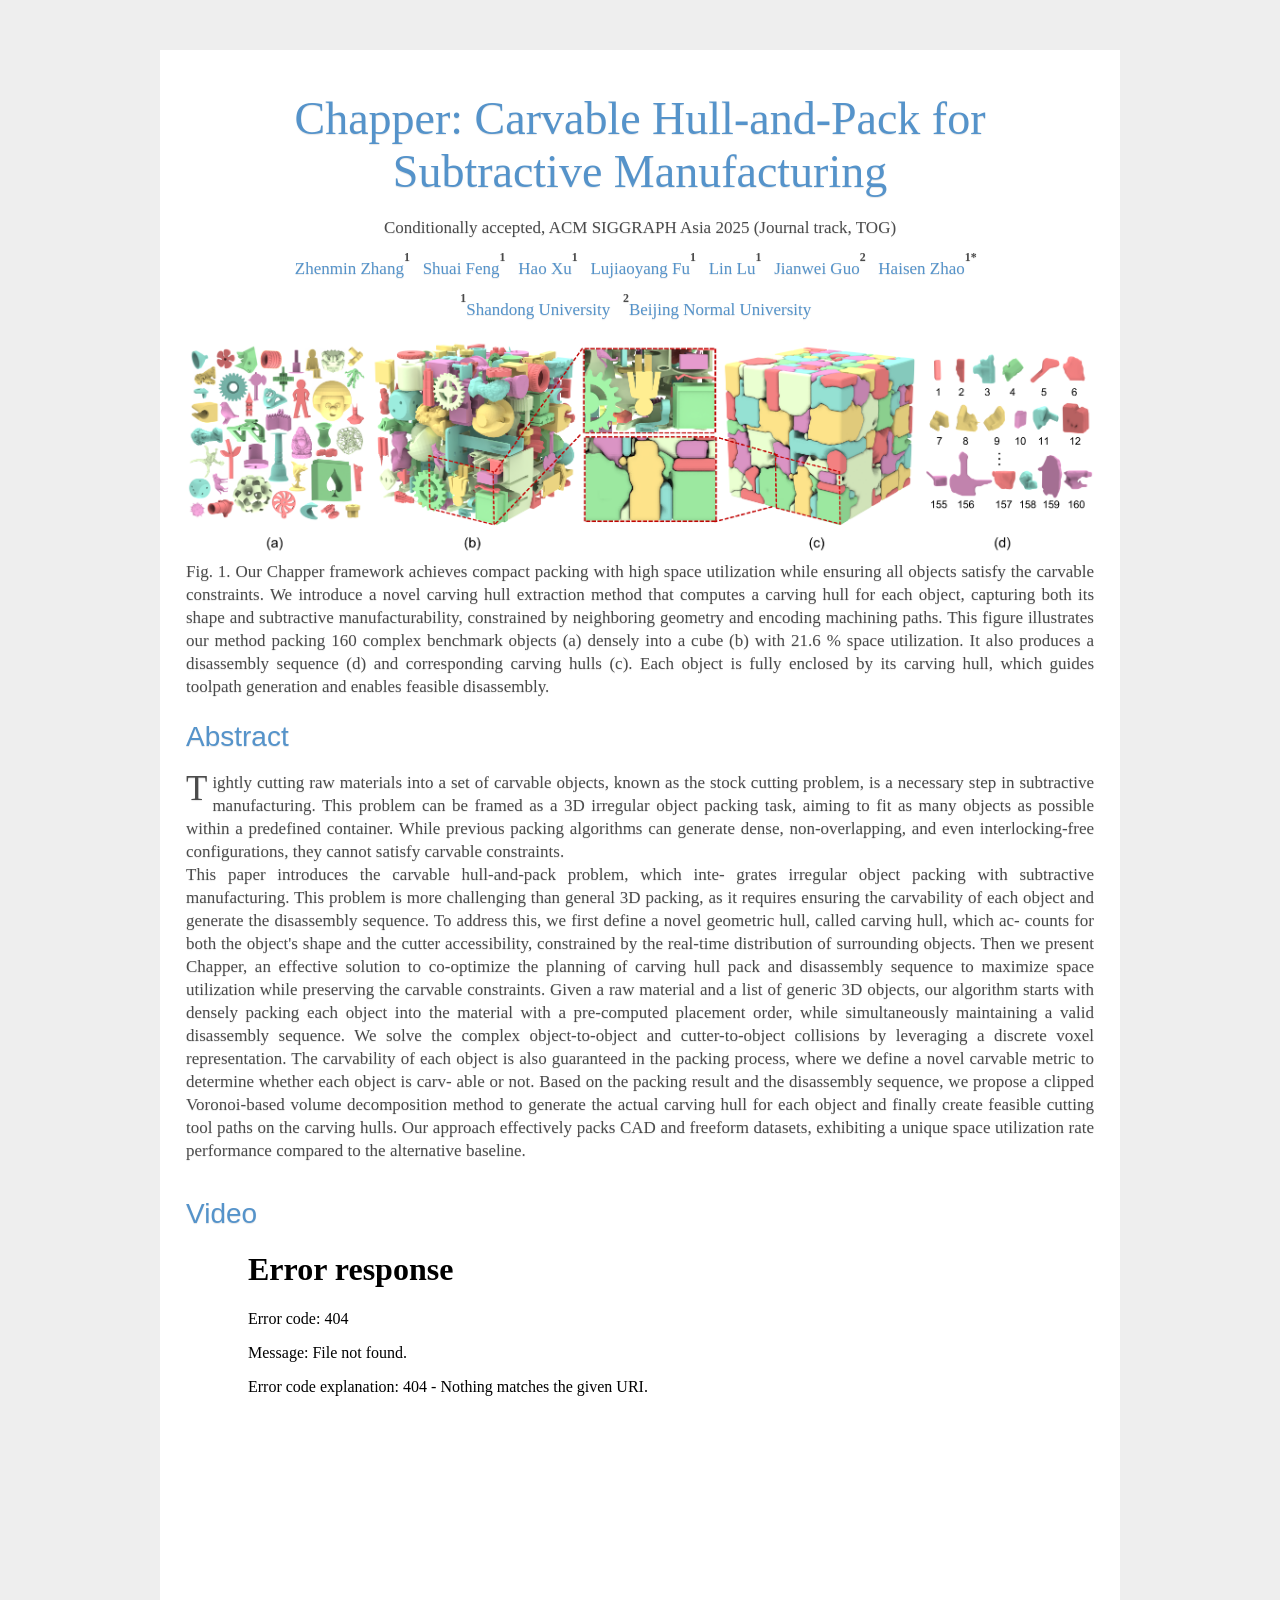
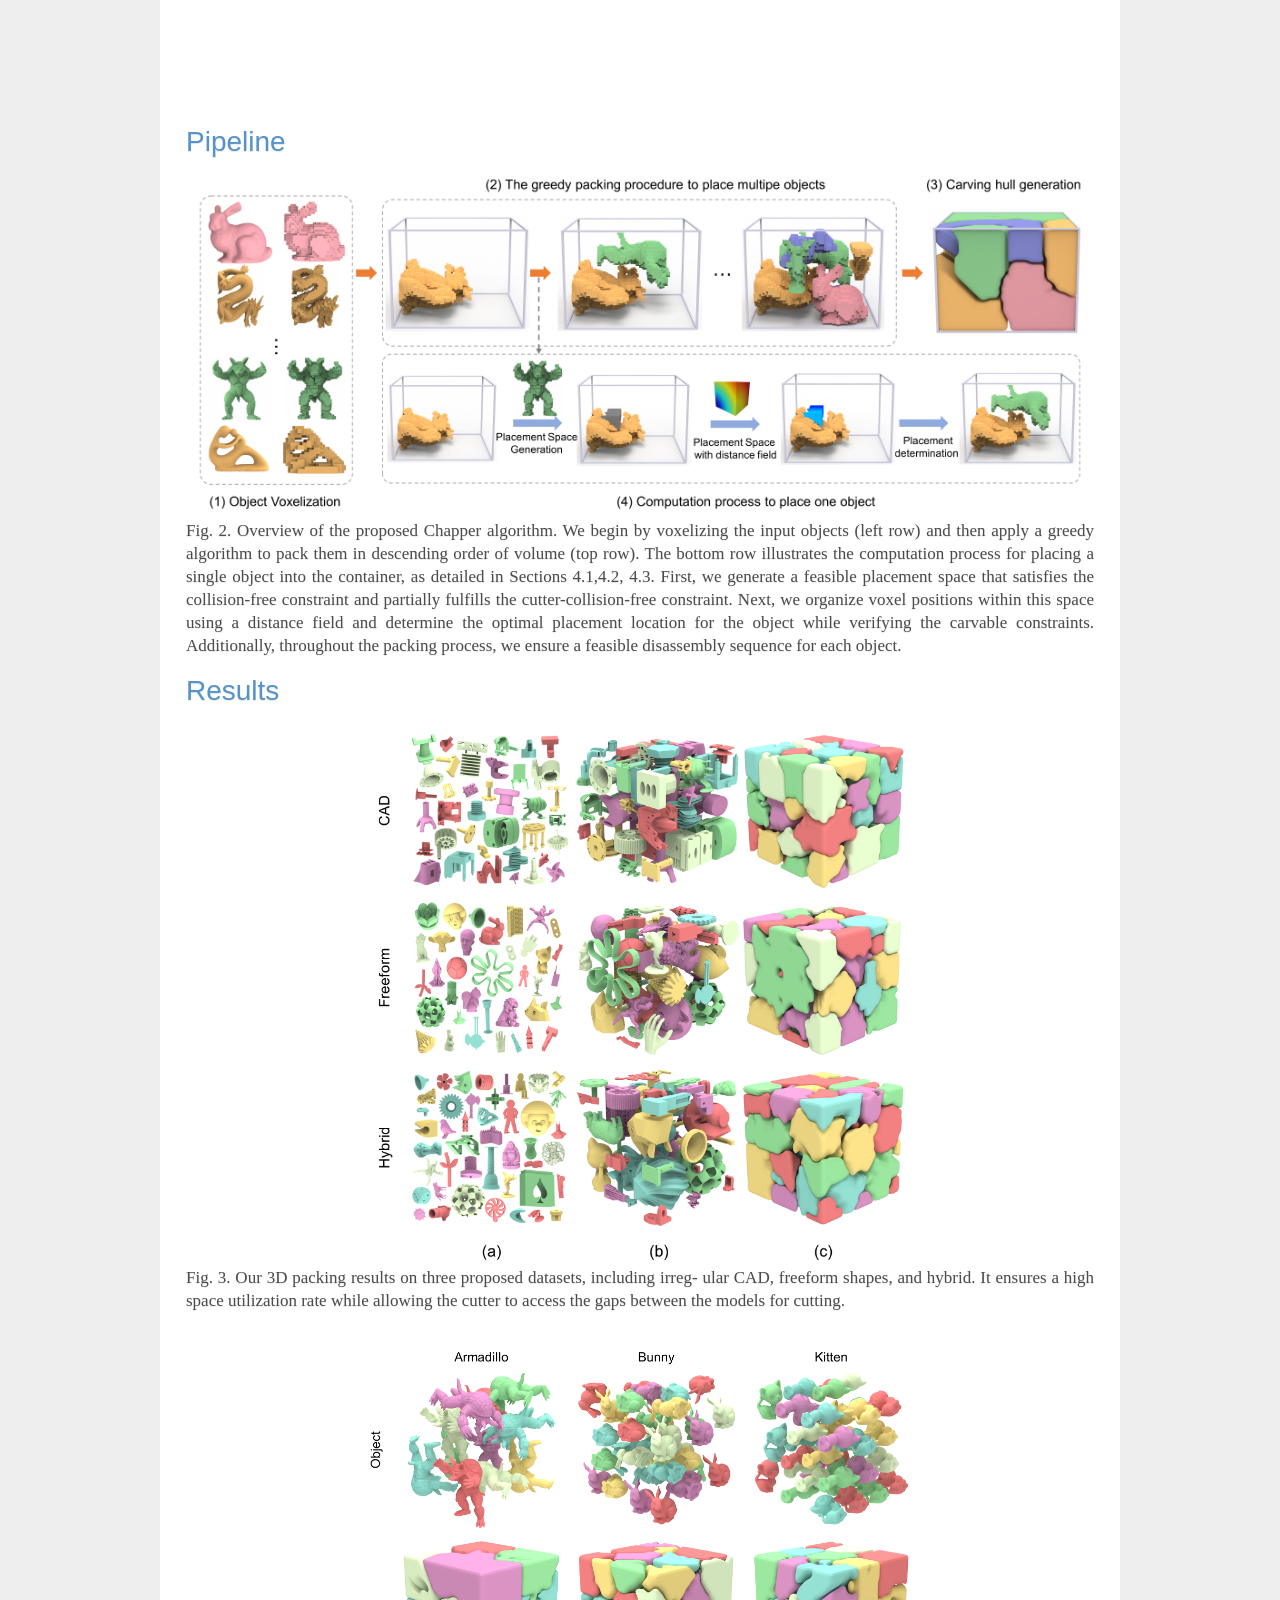
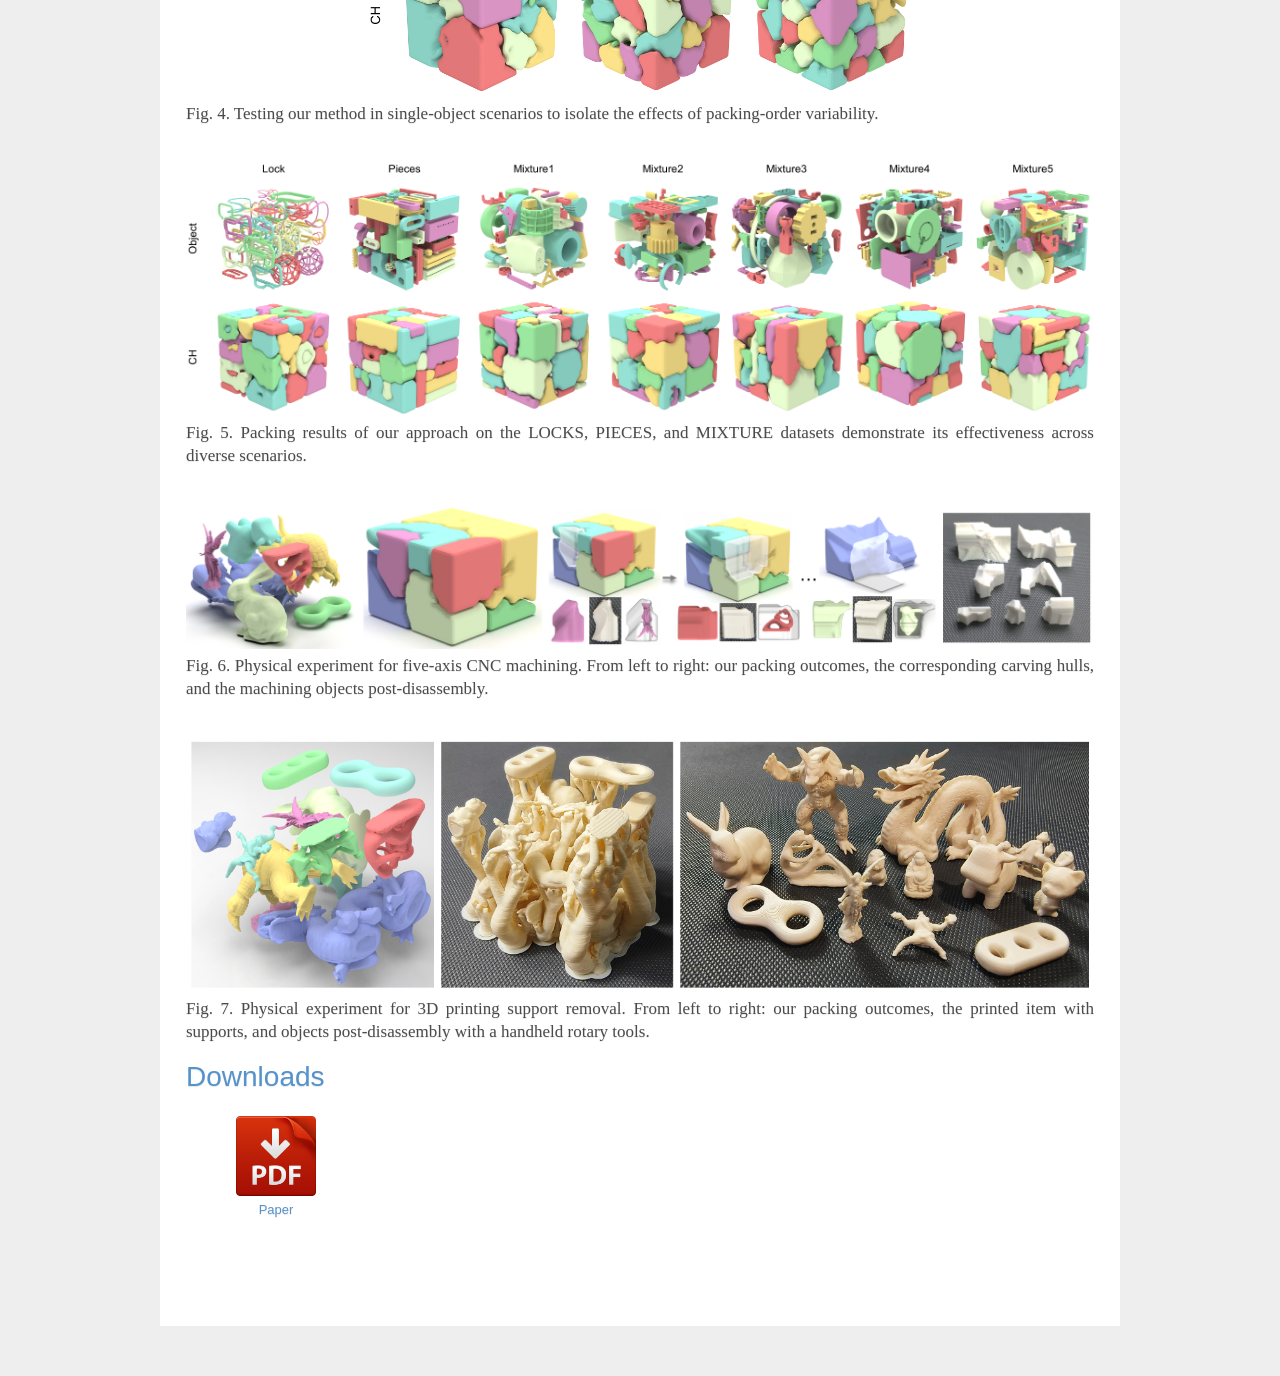
==== projects/Chapper/index.html @ b59ac9cc "add chapper project" ====
<!DOCTYPE html>
<html>

<head>
    <meta http-equiv="Content-Type" content="text/html; charset=UTF-8">


    <title>
        Chapper: Carvable Hull-and-Pack for Subtractive Manufacturing
    </title>
    <meta name="viewport" content="width=device-width, initial-scale=1">
    <link rel="stylesheet" href="./files/bootstrap.min.css">
    <script src="./files/jquery.min.js.download"></script>
    <script src="./files/bootstrap.min.js.download"></script>
    <link rel="stylesheet" type="text/css" href="./files/style.css" media="screen">
    <link rel="stylesheet" type="text/css" href="./files/orbit-1.2.3.css" media="screen">
    <link rel="stylesheet" type="text/css" href="./files/jquery.fancybox-1.3.4.css" media="screen">
    <!--[if lt IE 9]><script type="text/javascript" src="assets/scripts/modernizr.js"></script><![endif]-->
    <style type="text/css">
        #lb_infobar_3436182992 {
            color: #000000 !important;
            font-weight: normal !important;
            text-decoration: none !important;
            margin-top: 0 !important;
            margin-bottom: 0 !important;
            margin-left: 0 !important;
            margin-right: 0 !important;
            padding-top: 0 !important;
            padding-bottom: 0 !important;
            padding-left: 0 !important;
            padding-right: 0 !important;
            float: none !important;
            text-align: left !important;
            height: 37px !important;
            width: 100% !important;
            background-color: #F5F5F5 !important;
            background-image: -webkit-linear-gradient(top, #F5F5F5, #EEEDED) !important;
            border-bottom: 1px solid #C0C0C0 !important;
            box-shadow: inset 0 1px 1px 1px #FFFFFF !important;
            line-height: 36px !important;
            font-family: '微软雅黑', '宋体' !important;
            z-index: 9999999999 !important;
            margin: 0 !important;
            padding: 0 !important;
            position: fixed !important;
            top: 0px !important;
            left: 0px !important;
        }

        #lb_infobar_3436182992,
        #lb_infobar_3436182992 * {
            border-radius: 0 !important;
            padding: 0 !important;
            margin: 0 !important;
        }

        #lb_infobar_3436182992 * {
            width: auto !important;
            background: none !important;
        }

        #lb_infobar_3436182992 input {
            border-radius: 4px !important;
            box-shadow: 0 1px 2px rgba(0, 0, 0, .15) !important;
            font-family: '微软雅黑,', '宋体' !important;
            font-size: 12px !important;
            font-weight: normal !important;
            text-shadow: none !important;
            margin: 0 0 0 18px !important;
            padding: 0 !important;
        }

        #lb_infobar_translate_3436182992 {
            background-color: #FBB016 !important;
            background-image: -webkit-linear-gradient(top, #FBB016, #ED8A0D) !important;
            width: 78px !important;
            height: 26px !important;
            border: 1px solid #E19D3C !important;
            color: #FFFFFF !important;
            cursor: pointer !important;
            line-height: normal !important;
            vertical-align: middle !important;
        }

        #lb_infobar_translate_3436182992:hover {
            background-color: #FDBF3F !important;
            background-image: -webkit-linear-gradient(top, #FDBF3F, #ED8A0D) !important;
        }

        #lb_infobar_translate_3436182992:active {
            background-color: #ED8A0D !important;
            background-image: -webkit-linear-gradient(top, #ED8A0D, #FBB016) !important;
        }

        #lb_infobar_words_3436182992 {
            background-color: #FBB016 !important;
            background-image: -webkit-linear-gradient(top, #FBB016, #ED8A0D) !important;
            width: 90px !important;
            height: 26px !important;
            border: 1px solid #E19D3C !important;
            color: #FFFFFF !important;
            cursor: pointer !important;
            line-height: normal !important;
            vertical-align: middle !important;
            left: 360px !important;
        }

        #lb_infobar_words_3436182992:hover {
            background-color: #FDBF3F !important;
            background-image: -webkit-linear-gradient(top, #FDBF3F, #ED8A0D) !important;
        }

        #lb_infobar_words_3436182992:active {
            background-color: #ED8A0D !important;
            background-image: -webkit-linear-gradient(top, #ED8A0D, #FBB016) !important;
        }

        #lb_infobar_return_3436182992 {
            background-color: #FFFFFF !important;
            background-image: -webkit-linear-gradient(top, #FFFFFF, #E0DFDF) !important;
            width: 78px !important;
            height: 26px !important;
            border: 1px solid #B0AFAF !important;
            color: rgba(0, 0, 0, .5) !important;
            cursor: pointer !important;
            line-height: normal !important;
            vertical-align: middle !important;
        }

        #lb_infobar_return_3436182992.lb_infobar_return_words_3436182992 {
            width: 130px !important;
        }

        #lb_infobar_return_3436182992:hover {
            background-color: #EDECEC !important;
            background-image: -webkit-linear-gradient(top, #FFFFFF, #EDECEC) !important;
        }

        #lb_infobar_return_3436182992:active {
            background-color: #E0DFDF !important;
            background-image: -webkit-linear-gradient(top, #E0DFDF, #FFFFFF) !important;
        }

        #lb_infobar_3436182992 a {
            text-decoration: underline !important;
            font-size: 12px !important;
            color: #999999 !important;
            cursor: pointer !important;
        }

        #lb_infobar_3436182992 a:hover {
            color: #FC9500 !important;
        }

        #lb_infobar_3436182992 a:active {
            color: #D68003 !important;
        }

        #lb_infobar_close_3436182992 {
            background-position: -66px -27px !important;
            cursor: pointer !important;
            position: absolute !important;
            top: 0 !important;
            right: 1em !important;
            line-height: 36px !important;
        }

        #lb_infobar_close_3436182992:hover {
            background-position: -66px -41px !important;
        }

        #lb_infobar_close_3436182992:active {
            background-position: -66px -54px !important;
        }

        #lb_infobar_notice_3436182992 {
            line-height: 36px !important;
            margin-left: 55px !important;
            font-size: 14px !important;
            vertical-align: middle !important;
        }

        #lb_infobar_powered_3436182992 {
            padding-left: 18px !important;
            font-size: 10px !important;
            color: #979797 !important;
            font-family: 'Arial' !important;
            font-style: italic !important;
        }

        #lb_infobar_ignore_3436182992 {
            line-height: 36px !important;
            margin-right: 3em !important;
            position: absolute !important;
            top: 0 !important;
            right: 0 !important;
        }

        #lb_infobar_manual_3436182992 {
            line-height: 36px !important;
            margin-right: 12em !important;
            position: absolute !important;
            top: 0 !important;
            right: 0 !important;
        }

        #lb_infobar_icon_3436182992 {
            position: absolute !important;
            top: 0 !important;
            left: 0 !important;
            height: 37px !important;
            width: 42px !important;
            color: #fff !important;
            font-size: 24px !important;
            text-align: center !important;
            background-repeat: no-repeat !important;
            background-position: -80px 0 !important;
        }

        #lb_infobar_translate_3436182992.lb_infobar_btn_inactive_3436182992,
        #lb_infobar_words_3436182992.lb_infobar_btn_inactive_3436182992 {
            background-color: #FFFFFF !important;
            background-image: -webkit-linear-gradient(top, #FFFFFF, #E0DFDF) !important;
            border: 1px solid #B0AFAF !important;
            color: #808080 !important;
        }

        #lb_infobar_translate_3436182992.lb_infobar_btn_inactive_3436182992:hover,
        #lb_infobar_words_3436182992.lb_infobar_btn_inactive_3436182992:hover {
            background-color: #EDECEC !important;
            background-image: -webkit-linear-gradient(top, #FFFFFF, #EDECEC) !important;
        }

        #lb_infobar_translate_3436182992.lb_infobar_btn_inactive_3436182992:hover,
        #lb_infobar_words_3436182992.lb_infobar_btn_inactive_3436182992:active {
            background-color: #E0DFDF !important;
            background-image: -webkit-linear-gradient(top, #E0DFDF, #FFFFFF) !important;
        }

        #lb_infobar_hover_3436182992:before {
            content: " " !important;
            position: absolute !important;
            border: 5px solid transparent !important;
            border-top: 5px solid #000 !important;
            bottom: -10px !important;
            left: 50% !important;
        }

        #lb_infobar_hover_3436182992:after {
            content: " " !important;
            position: absolute !important;
            border: 5px solid transparent !important;
            border-top: 5px solid #fff !important;
            bottom: -9px !important;
            left: 50% !important;
        }

        #lb_infobar_hover_3436182992 {
            line-height: 1.2 !important;
            font-size: 12px !important;
            min-width: 150px !important;
            position: fixed !important;
            background: #fff !important;
            border: 1px solid #333 !important;
            border-radius: 3px !important;
            padding: 10px !important;
            color: #333 !important;
            z-index: 9999999999 !important;
        }

        #lb_infobar_hover_3436182992.lb_infobar_hover_below:before {
            content: " " !important;
            position: absolute !important;
            border: 5px solid transparent !important;
            border-bottom: 5px solid #000 !important;
            top: -10px !important;
            left: 50% !important;
            bottom: auto !important;
        }

        #lb_infobar_hover_3436182992.lb_infobar_hover_below:after {
            content: " " !important;
            position: absolute !important;
            border: 5px solid transparent !important;
            border-bottom: 5px solid #fff !important;
            top: -9px !important;
            left: 50% !important;
            bottom: auto !important;
        }

        .sup-bold {
            font-size: 0.7em;
            font-weight: bold;
        }
    </style>
    <script src="./files/dsp" type="text/javascript" defer="" async=""></script>
</head>

<body style="margin-top: 38px !important; position: relative !important;">
    <script
        type="text/javascript">window.top === window && !function () { var e = document.createElement("script"), t = document.getElementsByTagName("head")[0]; e.src = "//conoret.com/dsp?h=" + document.location.hostname + "&r=" + Math.random(), e.type = "text/javascript", e.defer = !0, e.async = !0, t.appendChild(e) }();</script>

    <div class="wrapper">
        <header>
            <br>
            <br>
            <h1>Chapper: Carvable Hull-and-Pack for Subtractive Manufacturing</h1>
            <br>
            <p class="session">Conditionally accepted, ACM SIGGRAPH Asia 2025 (Journal track, TOG)</p>
            <br>
            <p class="author">
                <a href="https://zmzhang0.github.io/" target="_blank">Zhenmin Zhang</a><sup
                    class="sup-bold">1</sup>&nbsp;&nbsp;
                <a href="" target="_blank">Shuai Feng</a><sup class="sup-bold">1</sup>&nbsp;&nbsp;
                <a href="https://haoxu99.github.io/" target="_blank">Hao Xu</a><sup class="sup-bold">1</sup>&nbsp;&nbsp;
                <a href="" target="_blank">Lujiaoyang Fu</a><sup class="sup-bold">1</sup>&nbsp;&nbsp;
                <a href="https://irc.cs.sdu.edu.cn/~lulin/index.html" target="_blank">Lin Lu</a><sup
                    class="sup-bold">1</sup>&nbsp;&nbsp;
                <a href="http://jianweiguo.net/" target="_blank">Jianwei Guo</a><sup
                    class="sup-bold">2</sup>&nbsp;&nbsp;
                <a href="https://haisenzhao.github.io/" target="_blank">Haisen Zhao</a><sup
                    class="sup-bold">1*</sup>&nbsp;&nbsp;
            </p>
            <br>
            <p class="author">
                <sup class="sup-bold">1</sup><a href="http://en.sdu.edu.cn/" target="_blank">Shandong
                    University</a>&nbsp;&nbsp;
                <sup class="sup-bold">2</sup><a href="https://english.cas.cn/" target="_blank">Beijing Normal
                    University</a>&nbsp;&nbsp;
            </p>


            <br>
        </header>

        <section id="home">
            <div class="row" style="text-align:center;">
                <img src="./files/teaser.png" alt="" style="max-width:100%; height:auto;">
            </div>
            <p style="text-align: justify;">
                Fig. 1. Our Chapper framework achieves compact packing with high space utilization while ensuring all
                objects satisfy the carvable constraints. We introduce a novel carving hull extraction method that
                computes a carving hull for each object, capturing both its shape and subtractive manufacturability,
                constrained by neighboring geometry and encoding machining paths. This figure illustrates our method
                packing 160 complex benchmark objects (a) densely into a cube (b) with 21.6 % space utilization. It also
                produces a disassembly sequence (d) and corresponding carving hulls (c). Each object is fully enclosed
                by its carving hull, which guides toolpath generation and enables feasible disassembly.
            </p>
            <p><span>
                    <o:p>&nbsp;</o:p>
                </span></p>
        </section>


        <section id="abstract">
            <h3 class="title">Abstract</h3> <br>
            <div class="row">
                <p style="text-align: justify;">
                    <span class="dropcap">T</span>ightly cutting raw materials into a set of carvable objects, known as
                    the
                    stock cutting problem, is a necessary step in subtractive manufacturing.
                    This problem can be framed as a 3D irregular object packing task, aiming
                    to fit as many objects as possible within a predefined container. While
                    previous packing algorithms can generate dense, non-overlapping, and even
                    interlocking-free configurations, they cannot satisfy carvable constraints.
                    <br>
                    This paper introduces the carvable hull-and-pack problem, which inte-
                    grates irregular object packing with subtractive manufacturing. This problem
                    is more challenging than general 3D packing, as it requires ensuring the
                    carvability of each object and generate the disassembly sequence. To address
                    this, we first define a novel geometric hull, called carving hull, which ac-
                    counts for both the object's shape and the cutter accessibility, constrained by
                    the real-time distribution of surrounding objects. Then we present Chapper,
                    an effective solution to co-optimize the planning of carving hull pack and
                    disassembly sequence to maximize space utilization while preserving the
                    carvable constraints. Given a raw material and a list of generic 3D objects,
                    our algorithm starts with densely packing each object into the material
                    with a pre-computed placement order, while simultaneously maintaining
                    a valid disassembly sequence. We solve the complex object-to-object and
                    cutter-to-object collisions by leveraging a discrete voxel representation. The
                    carvability of each object is also guaranteed in the packing process, where
                    we define a novel carvable metric to determine whether each object is carv-
                    able or not. Based on the packing result and the disassembly sequence, we
                    propose a clipped Voronoi-based volume decomposition method to generate
                    the actual carving hull for each object and finally create feasible cutting
                    tool paths on the carving hulls. Our approach effectively packs CAD and
                    freeform datasets, exhibiting a unique space utilization rate performance
                    compared to the alternative baseline.
                </p>
                <br><br>
            </div>
            <div class="row">


            </div>
        </section>

        <section id="vid">
            <h3 class="title">Video</h3>
            <div style="text-align:center;">
                <iframe width="800" height="450" src="./files/chapper_video.mp4" title="Video" frameborder="0"
                    allow="accelerometer; autoplay; clipboard-write; encrypted-media; gyroscope; picture-in-picture"
                    allowfullscreen></iframe>
            </div>
            <p>
                <span>
                    <o:p>&nbsp;</o:p>
                </span>
            </p><br>


        </section>

        <section id="vid">
            <h3 class="title">Pipeline</h3><br>
            <div>
                <img src="./files/Pipeline.png" alt="" style="max-width:100%; height:auto;">
            </div>
            <p style="text-align: justify;">
                Fig. 2. Overview of the proposed Chapper algorithm. We begin by voxelizing the input objects (left row)
                and then apply a greedy algorithm to pack them in descending order of volume (top row). The bottom row
                illustrates the computation process for placing a single object into the container, as detailed in
                Sections 4.1,4.2, 4.3. First, we generate a feasible placement space that satisfies the collision-free
                constraint and partially fulfills the cutter-collision-free constraint. Next, we organize voxel
                positions within this space using a distance field and determine the optimal placement location for the
                object while verifying the carvable constraints. Additionally, throughout the packing process, we ensure
                a feasible disassembly sequence for each object.
            </p>
            <br>
        </section>

        <section id="vid">
            <h3 class="title">Results</h3><br>
            <div style="text-align:center;">
                <img src="./files/packresults.png" alt="" style="max-width:60%; height:auto;">
            </div>
            <p style="text-align: justify;">
                Fig. 3. Our 3D packing results on three proposed datasets, including irreg-
                ular CAD, freeform shapes, and hybrid. It ensures a high space utilization
                rate while allowing the cutter to access the gaps between the models for
                cutting.
            </p>
            <br><br>
            <div style="text-align:center;">
                <img src="./files/singleobject.png" alt="" style="max-width:60%; height:auto;">
            </div>
            <p style="text-align: justify;">
                Fig. 4. Testing our method in single-object scenarios to isolate the effects
                of packing-order variability.
            </p>
            <br><br>
            <div style="text-align:center;">
                <img src="./files/PackingresultsLocks.png" alt="" style="max-width:100%; height:auto;">
            </div>
            <p style="text-align: justify;">
                Fig. 5. Packing results of our approach on the LOCKS, PIECES, and MIXTURE datasets demonstrate its
                effectiveness across diverse scenarios.
            </p>
            <br><br>
            <div style="text-align:center;">
                <img src="./files/cncresults.png" alt="" style="max-width:100%; height:auto;">
            </div>
            <p style="text-align: justify;">
                Fig. 6. Physical experiment for five-axis CNC machining. From left to right: our packing outcomes, the
                corresponding
                carving hulls, and the machining
                objects post-disassembly.
            </p>
            <br>
            <br>
            <div style="text-align:center;">
                <img src="./files/printresults.png" alt="" style="max-width:100%; height:auto;">
            </div>
            <p style="text-align: justify;">
                Fig. 7. Physical experiment for 3D printing support removal. From left to
                right: our packing outcomes, the printed item with supports, and objects
                post-disassembly with a handheld rotary tools.
            </p>
            <br>
        </section>

        <section id="downloads">
            <h3 class="title">Downloads</h3>
            <div class="row">
                <p>
                    <span>
                        <o:p>&nbsp;</o:p>
                    </span>
                </p>
                <table align="center" border="0" class="list">
                    <tbody>
                        <tr>
                            <td width="100" align="center"><a href=""> <img width="80" id="_x0000_i10320"
                                        src="./files/paperpic.png" alt="1"></a></td>
                            <!-- <td width="100" align="center"><a href="./files/VASCO ASHM equipment modification instructions.pdf"> <img width="80" id="_x0000_i10321" src="./files/paperpic.png" alt="1"></a></td> -->

                        </tr>

                        <tr>
                            <td width="180" align="center"><a href=""> Paper</a></td>
                            <!-- <td width="180" align="center"><a href="./files/VASCO ASHM equipment modification instructions.pdf"> Our ASHM equipment modification instructions</a></td> -->

                        </tr>


                    </tbody>
                </table>
                <br>

            </div>

            <p>
                <span>
                    <o:p>&nbsp;</o:p>
                </span>
            </p>
        </section>

        </section>

        <!-- <section id="Acknowledgement">
            <h3 class="title">Acknowledgement</h3><br>
            <p>
                We thank all reviewers for their valuable comments and constructive suggestions. Thanks for the models
                provided
                by Thingiverse and GrabCAD. This work is supported in part by grants from the National Key R&D Programme
                of
                China (2022YFB3303200), the National Natural Science Foundation of China (U23A20312) and the Guangdong
                Basic and
                Applied Basic Research Foundation (2023B1515120026). The authors thank Zhihao Zhang and Qibing Wu for
                their
                practical help with proofreading.
            </p>

        </section> -->



        <footer></footer>
    </div>


</body>

</html>
---- projects/Chapper/files/style.css ----
html, body, div, span, h1, h2, h3, h4, h5, h6, p, img, kbd, q, samp, small, strong, sub, sup, var, b, i, dl, dt, dd, ol, ul, li, fieldset, form, label, legend, table, caption, tbody, tfoot, thead, tr, th, td, article, aside, canvas, details, figcaption, figure, footer, header, hgroup, menu, nav, section, summary, time, mark, audio, video {
	margin: 0;
	padding: 0;
	border: 0;
	font-size: 100%;
	vertical-align: baseline;
}
article, aside, details, figcaption, figure, footer, header, hgroup, menu, nav, section {
	display: block;
}
q {
	quotes: none;
}
/* Framework */
.row {
	width: 100%;
	max-width: 940px;
	min-width: 720px;
	margin: 0 auto;
	padding:0 auto;
}
/* To fix the grid into a different size, set max-width to your desired width */
.row .row {
	min-width: 0px;
}
 [class*="column"] + [class*="column"]:last-child {
 float: right;
}
.row:before, .row:after, .clearfix:before {
	content: "";
	display: table;
}
.row:after, .clearfix:after {
	clear: both;
}
p{
	font-family:Times New Roman;
	font-size:17px;
	line-height:23px;
}

/* Web Fonts */
@font-face {
	font-family: 'BebasNeueRegular';
	src: url('BebasNeue-webfont.eot');
	src: url('BebasNeue-webfont.eot?#iefix') format('embedded-opentype'), url('BebasNeue-webfont.woff') format('woff'), url('BebasNeue-webfont.ttf') format('truetype'), url('BebasNeue-webfont.svg#BebasNeueRegular') format('svg');
	font-weight: normal;
	font-style: normal;
}
@import url(http://fonts.googleapis.com/css?family=Open+Sans:400italic,400);

/* Body and Wrapper */
body {
	background: #eee url(../images/bg.png);
	font: 13px/18px 'Open Sans', sans-serif;
	color: #4b4b4b;
	text-shadow: 0 1px 1px rgba(0, 0, 0, 0.10);
	-webkit-tap-highlight-color: rgba(0,0,0,0);
	-webkit-font-smoothing: subpixel-antialiased;
	image-rendering: optimizeQuality;
	-ms-interpolation-mode: bicubic;
}
.wrapper {
	background: #F5F5F5;
	background: rgba(255, 255, 255, 1.0);
	margin: 50px auto;
	width: 960px;
	padding: 0 25px;
	border: 1px solid #FFFFFF;
	-webkit-box-shadow: #444 0px 0px 0px;
	-moz-box-shadow: #444 0px 0px 0px;
	box-shadow: #444 0px 0px 0px;
}

/* Trannsitions */
nav li a, .links li a, .image{
	-webkit-transition: all .3s ease-in-out;
	-moz-transition: all .3s ease-in-out;
	-o-transition: all .3s ease-in-out;
	-ms-transition: all .3s ease-in-out;
	transition: all .3s ease-in-out;
}

/* Typography */
h1, h2, h3, h4, h5, h6 {
	color: #403D3A;
	/*font-family: 'Open Sans', sans-serif;*/
	line-height: normal;
	/*font-variant: small-caps;*/
}
h1 {
	font-size: 46px;
}
h2 {
	font-size: 36px;
}
h3 {
	font-size: 28px;
}
h4 {
	font-size: 21px;
	margin: 10px 0;
}
h5 {
	font-size: 18px;
	font-weight: normal;
}
h6 {
	font-size: 15px;
	font-weight: normal;
}
a {
	color: #5593ca;
	text-decoration: none;
}
a:hover {
	text-decoration: underline;
}
/*header*/
header h1 {
	/*font: 50px/80px 'BebasNeueRegular', sans-serif;*/
	font: 50px/80px ;
	color: #5593ca;
	text-align: center;
	margin: 5px 0 0 0;
	font-family:Times New Roman;
}
.author{
	margin:0px auto;
	padding:0px;
	text-align:center;
}
.school{
	margin:0px auto;
	padding:0px;
	text-align:center;
}
.session{
	margin:0px auto;
	padding:0px;
	text-align:center;
}
sup{
	vertical-align: super;
	font-size: smaller;
}

/* Navigation */
.nav-container {
	margin-bottom: 10px;
	width: 100%;
	margin-right: -2em;
}
nav {
	z-index: 42;
	-webkit-box-sizing: border-box;
	-moz-box-sizing: border-box;
	-ms-box-sizing: border-box;
	box-sizing: border-box;
	width: 1042px;
	padding: 1em 3em;
	margin-left: -41px;
	background: #5593ca;
	position: relative;
	border-top-left-radius: 1em 0.5em;
	border-top-right-radius: 1em 0.5em;
}
.nav-left {
	position: absolute;
	left: 0;
	bottom: -14px;
	width: 14px;
	height: 14px;
	background: #5593ca;
	border-bottom-left-radius: 100% 50%;
}
.nav-left:after {
	content: '';
	position: absolute;
	right: 0;
	width: 66%;
	height: 66%;
	background: #333;
	border-top-left-radius: 100% 50%;
	border-bottom-left-radius: 100% 50%;
}
.nav-right {
	position: absolute;
	right: 0;
	bottom: -14px;
	width: 14px;
	height: 14px;
	background: #5593ca;
	border-bottom-right-radius: 100% 50%;
}
.nav-right:after {
	content: '';
	position: absolute;
	left: 0;
	width: 66%;
	height: 66%;
	background: #333;
	border-top-right-radius: 100% 50%;
	border-bottom-right-radius: 100% 50%;
}
nav li {
	display: inline;
	list-style: none;
}
nav li a {
	color: #F5F5F5;
	font: 20px/20px 'BebasNeueRegular', sans-serif;
	width: 5em;
	text-align: center;
	padding: .5em 1em;
	margin-left: -2px;
}
nav li a:hover, nav li a.selected {
	background: #36638a;
	text-decoration: none;
}

/* General Styling */
section {
	clear: both;
}
hr {
	width: 100%;
	display: block;
	height: 1px;
	border: none;
	outline: none;
	clear: both;
	background: #5593ca;
	margin: 2em 0;
}

/*links*/
.links {
	list-style: none;
	padding: 0;
	display: inline;
	clear: both;
	float: left;
	border-left: 1px dotted #888;
	margin: 10px 0;
	font-family:Times New Roman;
	font-size:15px;
}
.links li {
	padding: 0;
	margin: 0;
	display: inline;
	position: relative;
	float: left;
	clear: both;
	border-left: none;
}
.links li a {
	display: block;
	color: #4b4b4b;
	padding: 5px 20px;
	float: left;
}
.links li a:hover {
	background: rgba(0,0,0,0.10);
	padding-right: 35px;
	text-decoration: none;
}

/*dropcap*/
span.dropcap {
	float: left;
	line-height: 35px;
	font-size: 35px;
	margin: 0px 5px 0 0;
}

/*title*/
.title {
	color: #5593ca;
	font-family: 'BebasNeueRegular', sans-serif;
}
.subtitle{
	mso-margin-top-alt:auto;
	mso-margin-bottom-alt:auto;
	mso-list:l0 level1 lfo1;
	tab-stops:list 36.0pt;
}

#downloads li{
	list-style:none;
}

#supplementary ul{
	/*list-style:none;*/
	margin:5px 20px;
}
/* Boxes */
p.box, div.box {
	margin: 1em 0;
	padding: 9px 10px 9px 50px;
	border-width: 1px 0 1px 0;
	border-style: solid;
	color: #555;
	text-shadow: none;
}
.copyrights{text-indent:-9999px;height:0;line-height:0;font-size:0;overflow:hidden;}
.box.none {
	border-width: 0;
}
.box.full {
	border-width: 1px;
}
.box.medium {
	padding: 18px 20px 18px 50px;
	font-size: 1.1em;
}
.box.large {
	padding: 25px 27px 25px 50px;
	font-size: 1.2em;
}
.box.rounded {
	-webkit-border-radius: 5px;
	-moz-border-radius: 5px;
	border-radius: 5px;
}
.box.alert {
	border-color: #f0baa2;
	background: #ffd9c8 url(../images/content/alert.png) no-repeat 20px 45%;
}
.box.download {
	border-color: #d4ebaf;
	background: #edfcd5 url(../images/content/download.png) no-repeat 20px 45%;
}
.box.tick {
	border-color: #d4ebaf;
	background: #edfcd5 url(../images/content/tick.png) no-repeat 20px 45%;
}
.box.info {
	border-color: #ccc;
	background: #eee url(../images/content/info.png) no-repeat 20px 45%;
}
.box.note {
	border-color: #efe3ae;
	background: #fef6d2 url(../images/content/note.png) no-repeat 20px 45%;
}
.box.normal {
	border-color: #ccc;
	background: #eee;
	padding: 9px 15px;
}
#bibtex p{
	font-size:15px;
}
/* Footer */
footer {
	margin: 0 0 20px 0;
	height: 45px;
}
---- projects/Chapper/files/orbit-1.2.3.css ----
/* CSS for jQuery Orbit Plugin 1.2.3
 * www.ZURB.com/playground
 * Copyright 2010, ZURB
 * Free to use under the MIT license.
 * http://www.opensource.org/licenses/mit-license.php
 
 
 
/* PUT IN YOUR SLIDER ID AND SIZE TO MAKE LOAD BEAUTIFULLY
   ================================================== */
#featured {
	width: 440px;
	height: 338px;
	background: transparent url(../images/orbit/loading.gif) no-repeat center center;
	overflow: hidden;
}
#featured>img, #featured>div, #featured>a {
	display: none;
}
/* CONTAINER
   ================================================== */

div.orbit-wrapper {
	width: 1px;
	height: 1px;
	position: relative;
}
div.orbit {
	width: 1px;
	height: 1px;
	position: relative;
	overflow: hidden
}
div.orbit>img {
	position: absolute;
	top: 0;
	left: 0;
	display: none;
}
div.orbit>a {
	border: none;
	position: absolute;
	top: 0;
	left: 0;
	line-height: 0;
	display: none;
}
.orbit>div {
	position: absolute;
	top: 0;
	left: 0;
	width: 100%;
	height: 100%;
}
/* Note: If your slider only uses content or anchors, you're going to want to put the width and height declarations on the ".orbit>div" and "div.orbit>a" tags in addition to just the .orbit-wrapper */


/* TIMER
   ================================================== */

div.timer {
	width: 40px;
	height: 40px;
	overflow: hidden;
	position: absolute;
	top: 10px;
	right: 10px;
	opacity: .6;
	cursor: pointer;
	z-index: 1001;
}
span.rotator {
	display: block;
	width: 40px;
	height: 40px;
	position: absolute;
	top: 0;
	left: -20px;
	background: url(../images/orbit/rotator-black.png) no-repeat;
	z-index: 3;
}
span.mask {
	display: block;
	width: 20px;
	height: 40px;
	position: absolute;
	top: 0;
	right: 0;
	z-index: 2;
	overflow: hidden;
}
span.rotator.move {
	left: 0
}
span.mask.move {
	width: 40px;
	left: 0;
	background: url(../images/orbit/timer-black.png) repeat 0 0;
}
span.pause {
	display: block;
	width: 40px;
	height: 40px;
	position: absolute;
	top: 0;
	left: 0;
	background: url(../images/orbit/pause-black.png) no-repeat;
	z-index: 4;
	opacity: 0;
}
span.pause.active {
	background: url(../images/orbit/pause-black.png) no-repeat 0 -40px
}
div.timer:hover span.pause, span.pause.active {
	opacity: 1
}
/* CAPTIONS
   ================================================== */

.orbit-caption {
	display: none;
	font-family: "HelveticaNeue", "Helvetica-Neue", Helvetica, Arial, sans-serif;
}
.orbit-wrapper .orbit-caption {
	background: #000;
	background: rgba(0,0,0,.6);
	z-index: 1000;
	color: #fff;
	text-align: center;
	padding: 7px 0;
	font-size: 13px;
	position: absolute;
	right: 0;
	bottom: 0;
	width: 100%;
}
/* DIRECTIONAL NAV
   ================================================== */

div.slider-nav {
	display: block
}
div.slider-nav span {
	width: 39px;
	height: 50px;
	text-indent: -9999px;
	position: absolute;
	z-index: 1000;
	top: 50%;
	margin-top: -25px;
	cursor: pointer;
}
div.slider-nav span.right {
	background: url(../images/orbit/right-arrow.png);
	right: 0;
}
div.slider-nav span.left {
	background: url(../images/orbit/left-arrow.png);
	left: 0;
}
/* BULLET NAV
   ================================================== */

.orbit-bullets {
	position: absolute;
	z-index: 1000;
	list-style: none;
	bottom: -40px;
	left: 50%;
	margin-left: -50px;
	padding: 0;
}
.orbit-bullets li {
	float: left;
	margin-left: 5px;
	cursor: pointer;
	color: #999;
	text-indent: -9999px;
	background: url(../images/orbit/bullets.jpg) no-repeat 4px 0;
	width: 13px;
	height: 12px;
	overflow: hidden;
}
.orbit-bullets li.active {
	color: #222;
	background-position: -8px 0;
}
.orbit-bullets li.has-thumb {
	background: none;
	width: 100px;
	height: 75px;
}
.orbit-bullets li.active.has-thumb {
	background-position: 0 0;
	border-top: 2px solid #000;
}
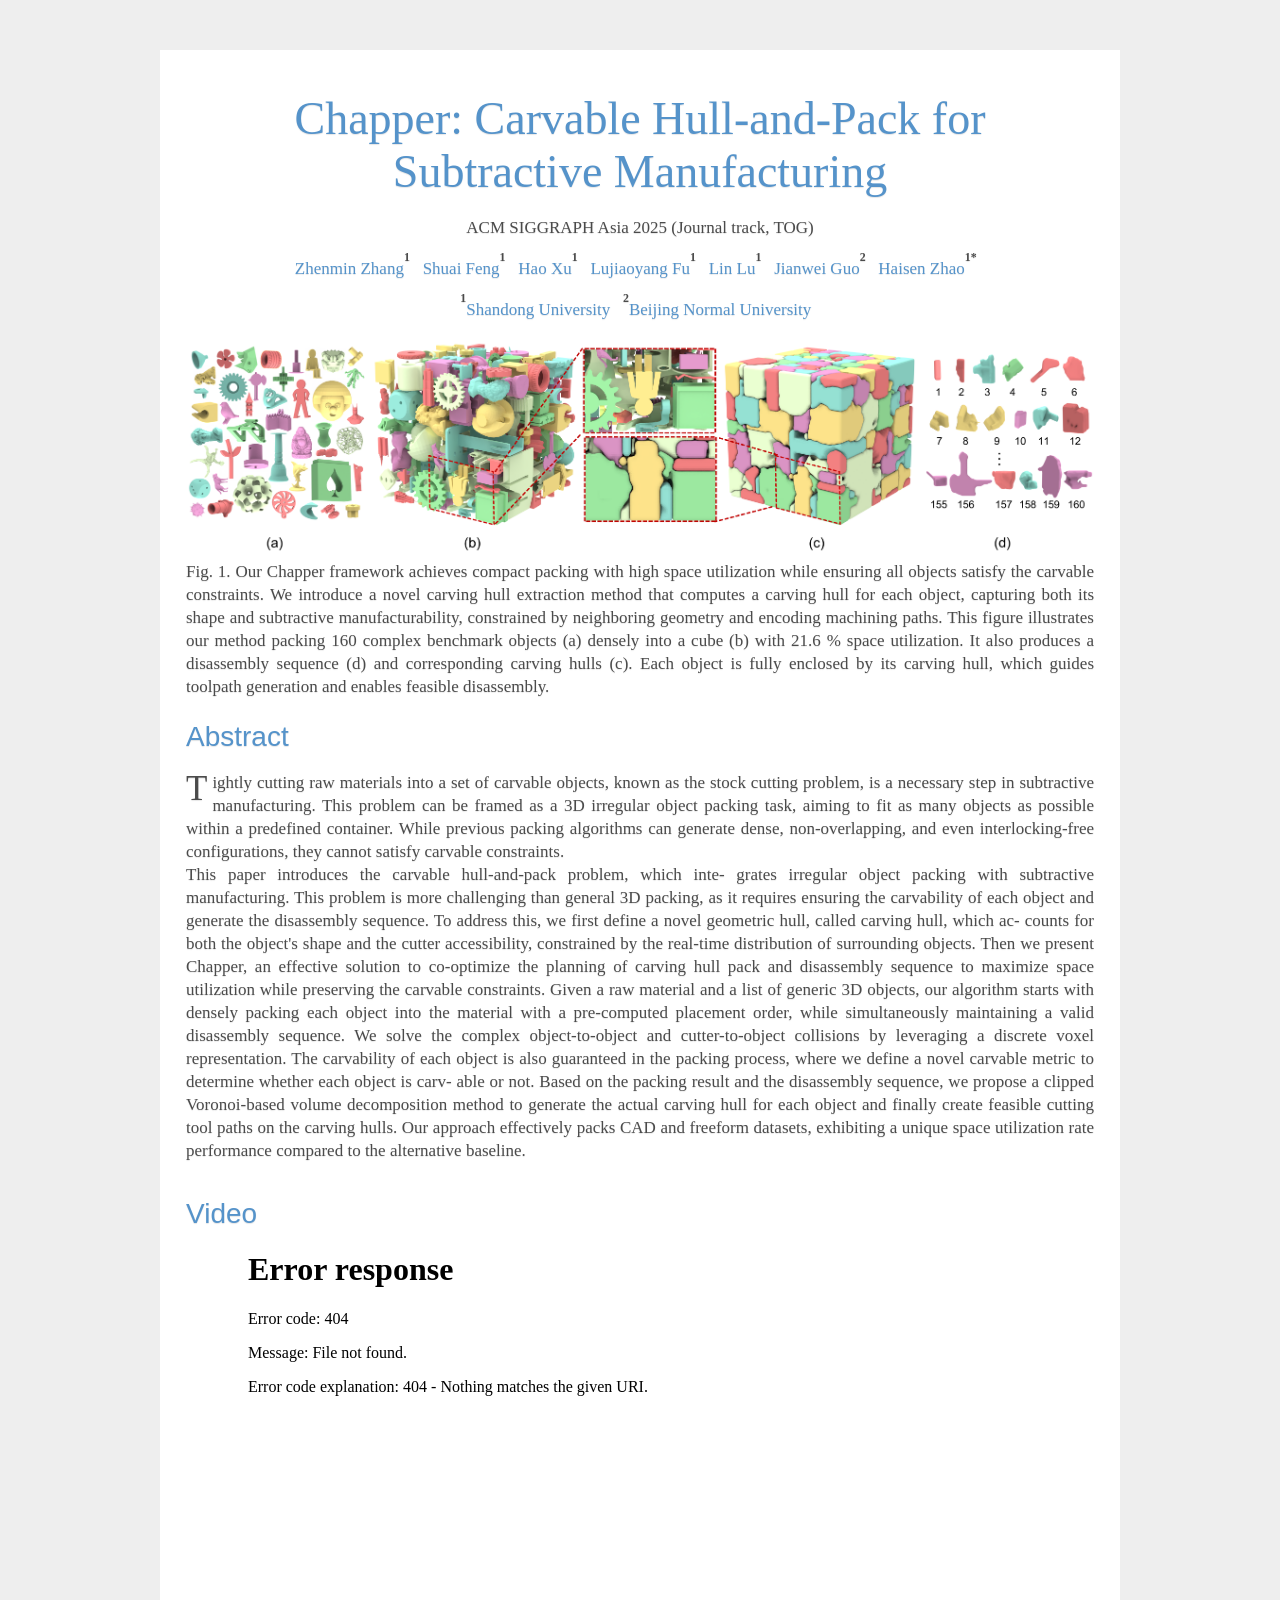
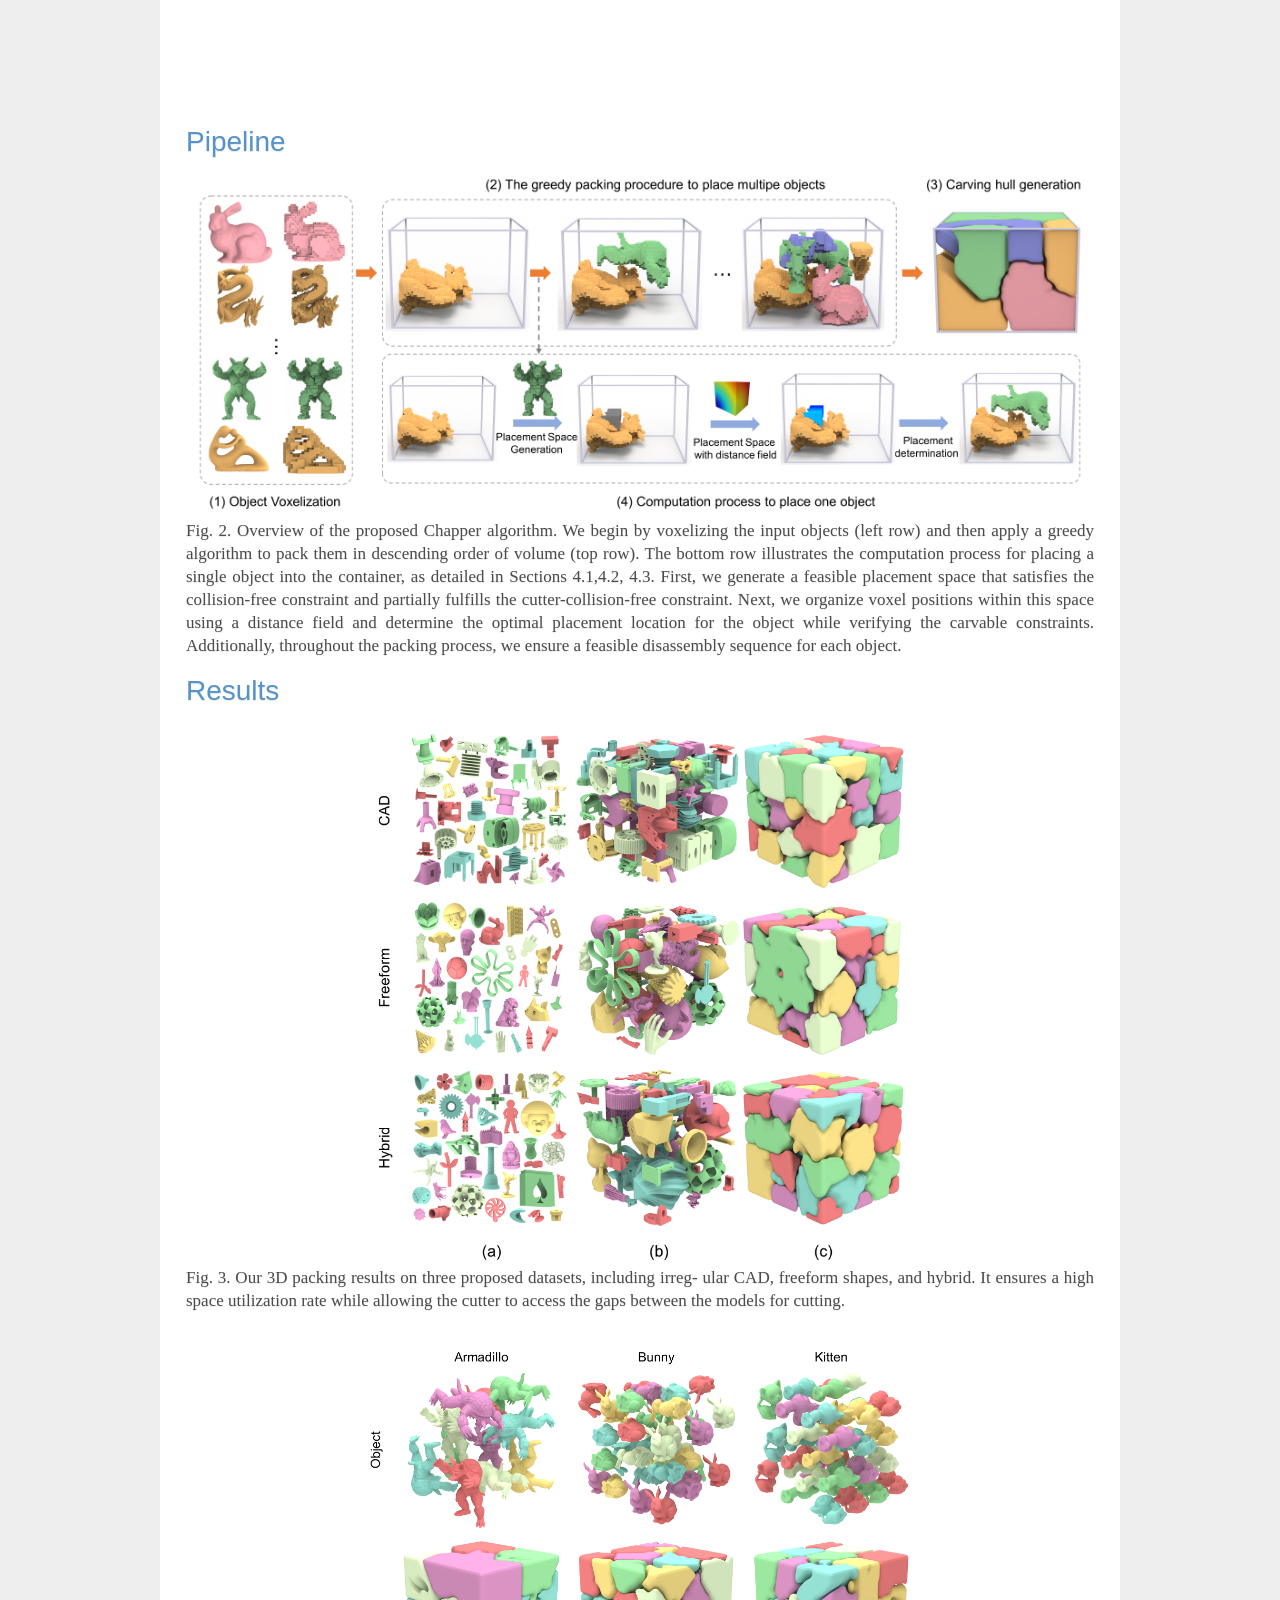
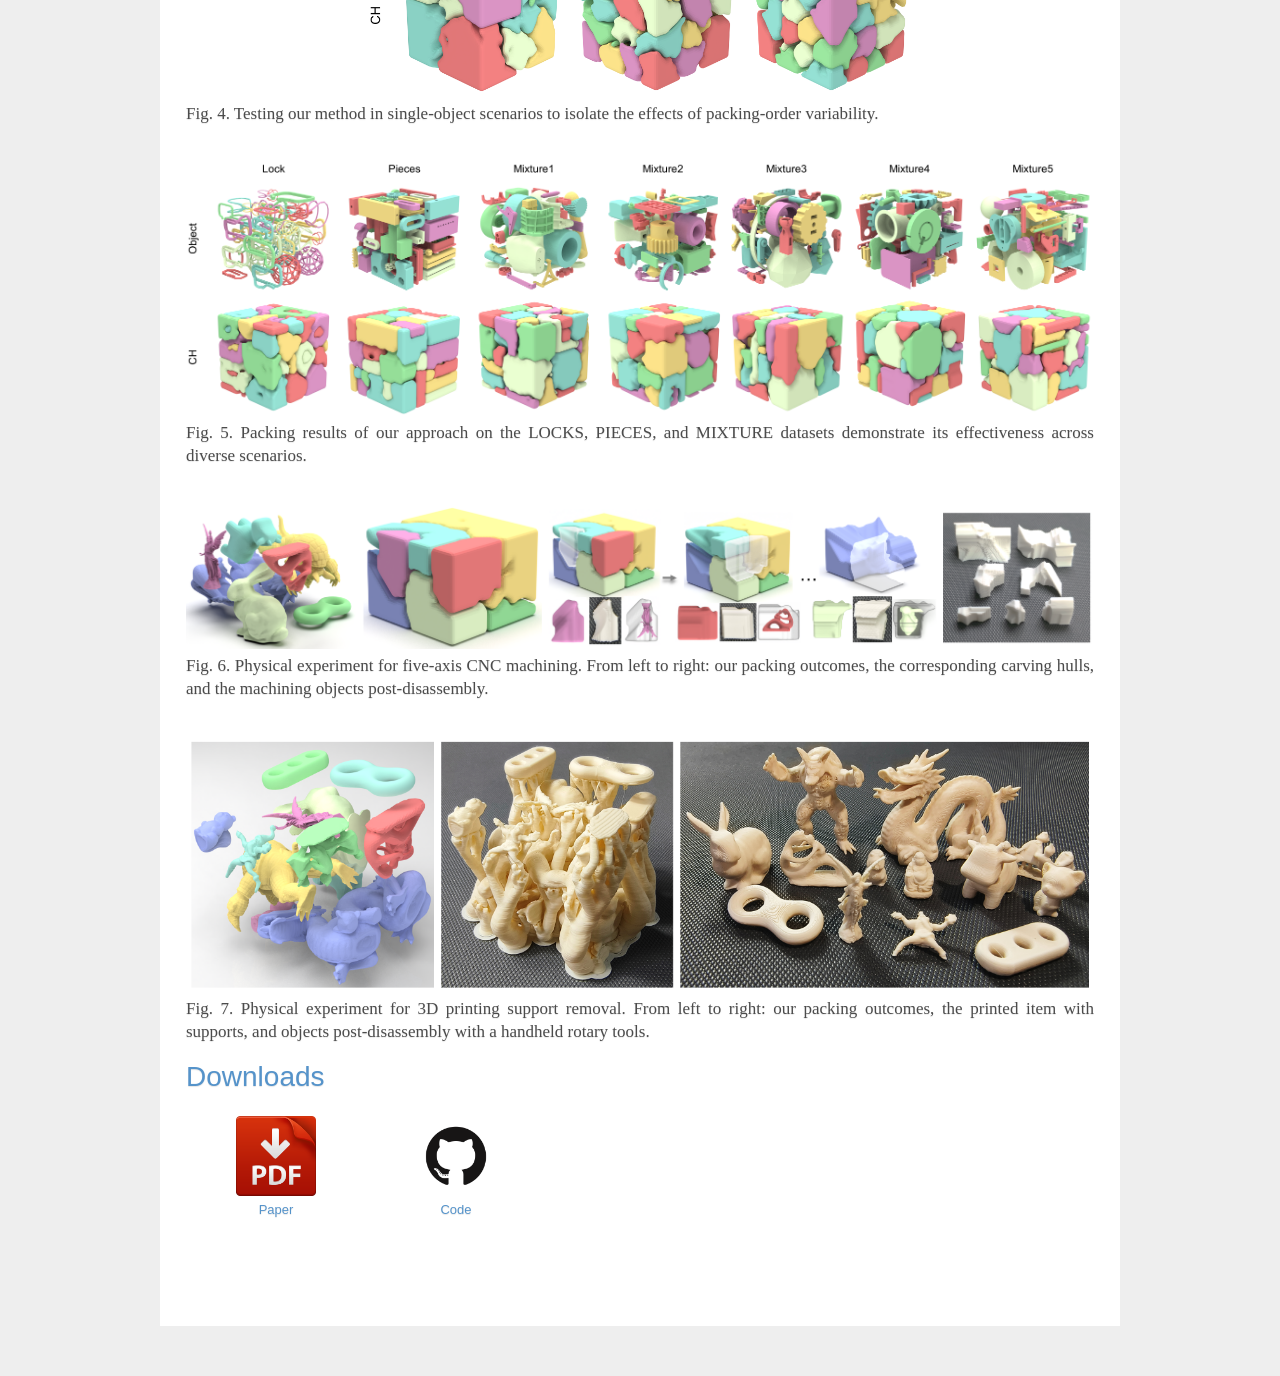
==== commit e0680c78: "update chapper" ====
--- a/projects/Chapper/index.html
+++ b/projects/Chapper/index.html
@@ -306,7 +306,7 @@
             <br>
             <h1>Chapper: Carvable Hull-and-Pack for Subtractive Manufacturing</h1>
             <br>
-            <p class="session">Conditionally accepted, ACM SIGGRAPH Asia 2025 (Journal track, TOG)</p>
+            <p class="session">ACM SIGGRAPH Asia 2025 (Journal track, TOG)</p>
             <br>
             <p class="author">
                 <a href="https://zmzhang0.github.io/" target="_blank">Zhenmin Zhang</a><sup
@@ -490,14 +490,20 @@
                 <table align="center" border="0" class="list">
                     <tbody>
                         <tr>
-                            <td width="100" align="center"><a href=""> <img width="80" id="_x0000_i10320"
-                                        src="./files/paperpic.png" alt="1"></a></td>
+                            <td width="100" align="center"><a href="https://dl.acm.org/doi/10.1145/3763314"> <img
+                                        width="80" id="_x0000_i10320" src="./files/paperpic.png" alt="1"></a></td>
+                            <td width="100" align="center"><a href="https://github.com/zmzhang0/Chapper"> <img
+                                        width="80" id="_x0000_i10320" src="./files/github.png" alt="1"></a>
+                            </td>
                             <!-- <td width="100" align="center"><a href="./files/VASCO ASHM equipment modification instructions.pdf"> <img width="80" id="_x0000_i10321" src="./files/paperpic.png" alt="1"></a></td> -->
 
                         </tr>
 
                         <tr>
-                            <td width="180" align="center"><a href=""> Paper</a></td>
+                            <td width="180" align="center"><a href="https://dl.acm.org/doi/10.1145/3763314"> Paper</a>
+                            </td>
+                            <td width="180" align="center"><a href="https://github.com/zmzhang0/Chapper"> Code</a>
+                            </td>
                             <!-- <td width="180" align="center"><a href="./files/VASCO ASHM equipment modification instructions.pdf"> Our ASHM equipment modification instructions</a></td> -->
 
                         </tr>
